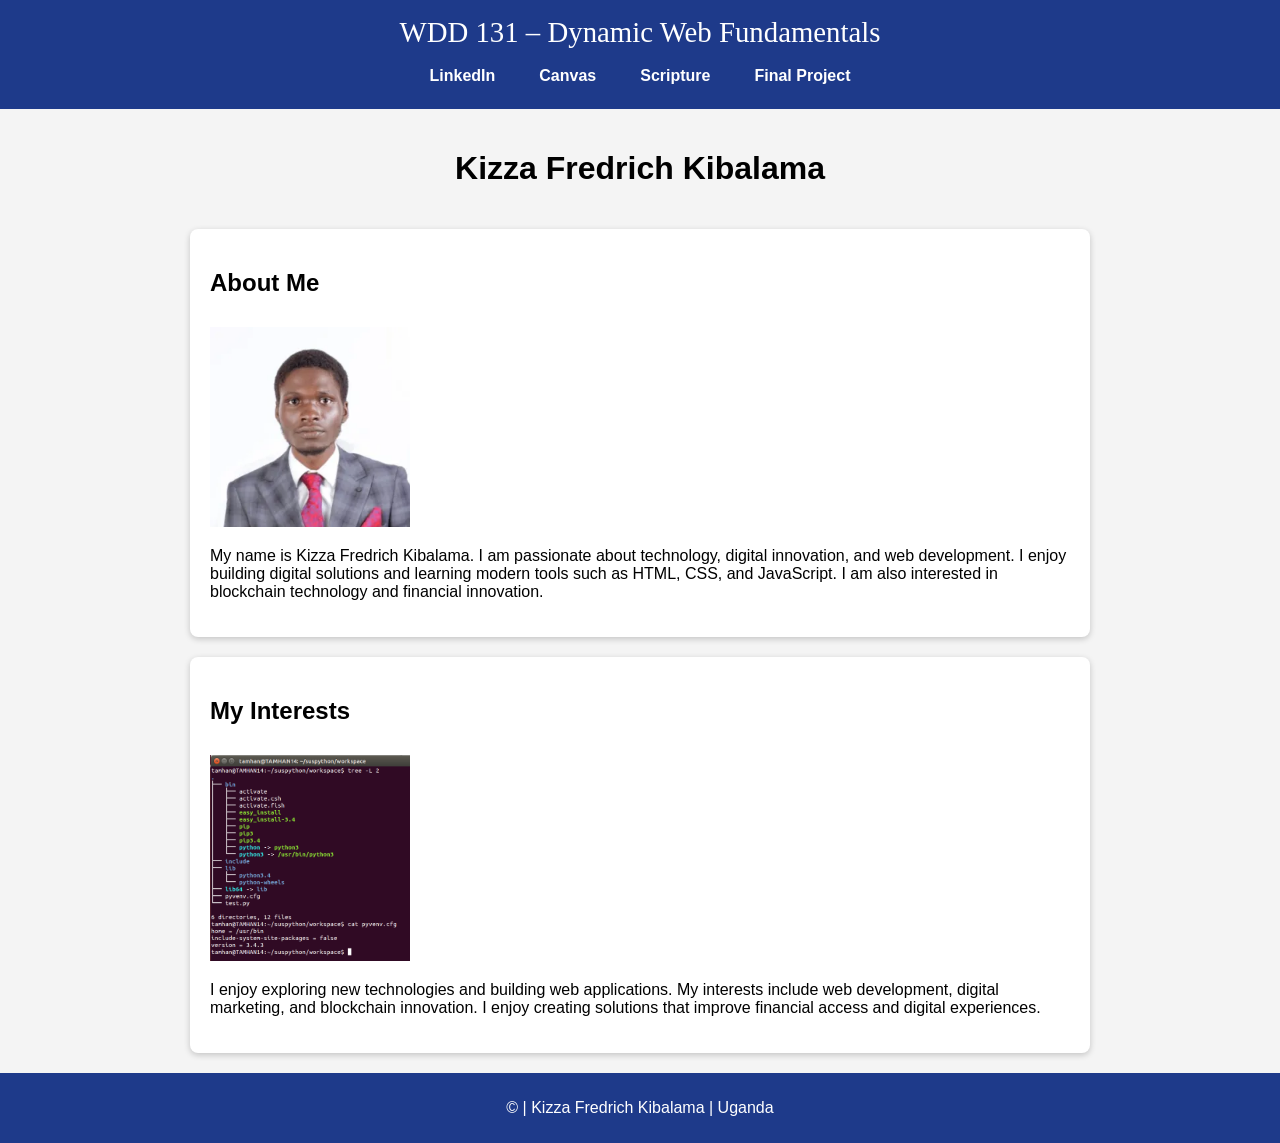
==== index.html @ a8189310 "2" ====
<!DOCTYPE html>
<html lang="en">

<head>
    <meta charset="UTF-8">
    <meta name="viewport" content="width=device-width, initial-scale=1.0">

    <title>WDD 131 – Dynamic Web Fundamentals – Kizza Fredrich Kibalama</title>

    <meta name="description" content="WDD 131 – Dynamic Web Fundamentals | Kizza Fredrich Kibalama | Learning HTML, CSS, and JavaScript fundamentals for web development.">
    <meta name="author" content="Kizza Fredrich Kibalama">

    <link rel="stylesheet" href="styles/base.css">
    <script src="scripts/getdates.js" defer></script>
</head>

<body>

<header>

    <span id="course-title">WDD 131 – Dynamic Web Fundamentals</span>

    <nav>
        <a href="https://www.linkedin.com/" target="_blank">LinkedIn</a>
        <a href="https://byupw.instructure.com/" target="_blank">Canvas</a>
        <a href="https://www.churchofjesuschrist.org/study/scriptures/bofm/1-ne/3?lang=eng&id=p7#p7" target="_blank">Scripture</a>
        <a href="#">Final Project</a>
    </nav>

</header>

<main>

    <h1>Kizza Fredrich Kibalama</h1>

    <section class="card">

        <h2>About Me</h2>

        <img src="images/profile.jpg" alt="Photo of Kizza Fredrich Kibalama" width="200">

        <p>
            My name is Kizza Fredrich Kibalama. I am passionate about technology,
            digital innovation, and web development. I enjoy building digital
            solutions and learning modern tools such as HTML, CSS, and JavaScript.
            I am also interested in blockchain technology and financial innovation.
        </p>

    </section>

    <section class="card">

        <h2>My Interests</h2>

        <img src="images/technology.jpg" alt="Technology and programming image" width="200">

        <p>
            I enjoy exploring new technologies and building web applications.
            My interests include web development, digital marketing, and
            blockchain innovation. I enjoy creating solutions that improve
            financial access and digital experiences.
        </p>

    </section>

</main>

<footer>

    <p>
        © <span id="currentyear"></span> | Kizza Fredrich Kibalama | Uganda
    </p>

    <p id="lastModified"></p>

</footer>

</body>

</html>
---- styles/base.css ----
/* Google Font Setup */
body {
    font-family: 'Roboto', sans-serif;
    margin: 0;
    background-color: #f4f4f4;
}

/* Header */
header {
    background-color: #1e3a8a;
    color: white;
    padding: 1rem;
    text-align: center;
}

/* Course Title */
#course-title {
    display: block;
    font-family: 'Playfair Display', serif;
    font-size: 1.8rem;
    margin-bottom: 10px;
}

/* Navigation Flex Layout */
nav {
    display: flex;
    justify-content: center;
    gap: 20px;
}

/* Navigation Links */
nav a {
    text-decoration: none;
    color: white;
    font-weight: bold;
    padding: 8px 12px;
    transition: 0.3s;
}

/* Hover Effect */
nav a:hover {
    background-color: white;
    color: #1e3a8a;
    border-radius: 5px;
}

/* Main Layout */
main {
    max-width: 900px;
    margin: auto;
    padding: 20px;
}

/* Page Heading */
h1 {
    text-align: center;
}

/* Grid Layout for Cards */
main {
    display: grid;
    gap: 20px;
}

/* Cards */
.card {
    background: white;
    padding: 20px;
    border-radius: 8px;
    box-shadow: 0px 2px 6px rgba(0,0,0,0.2);
}

/* Card Images */
.card img {
    max-width: 100%;
    height: auto;
    margin-top: 10px;
}

/* Footer */
footer {
    text-align: center;
    background-color: #1e3a8a;
    color: white;
    padding: 10px;
}
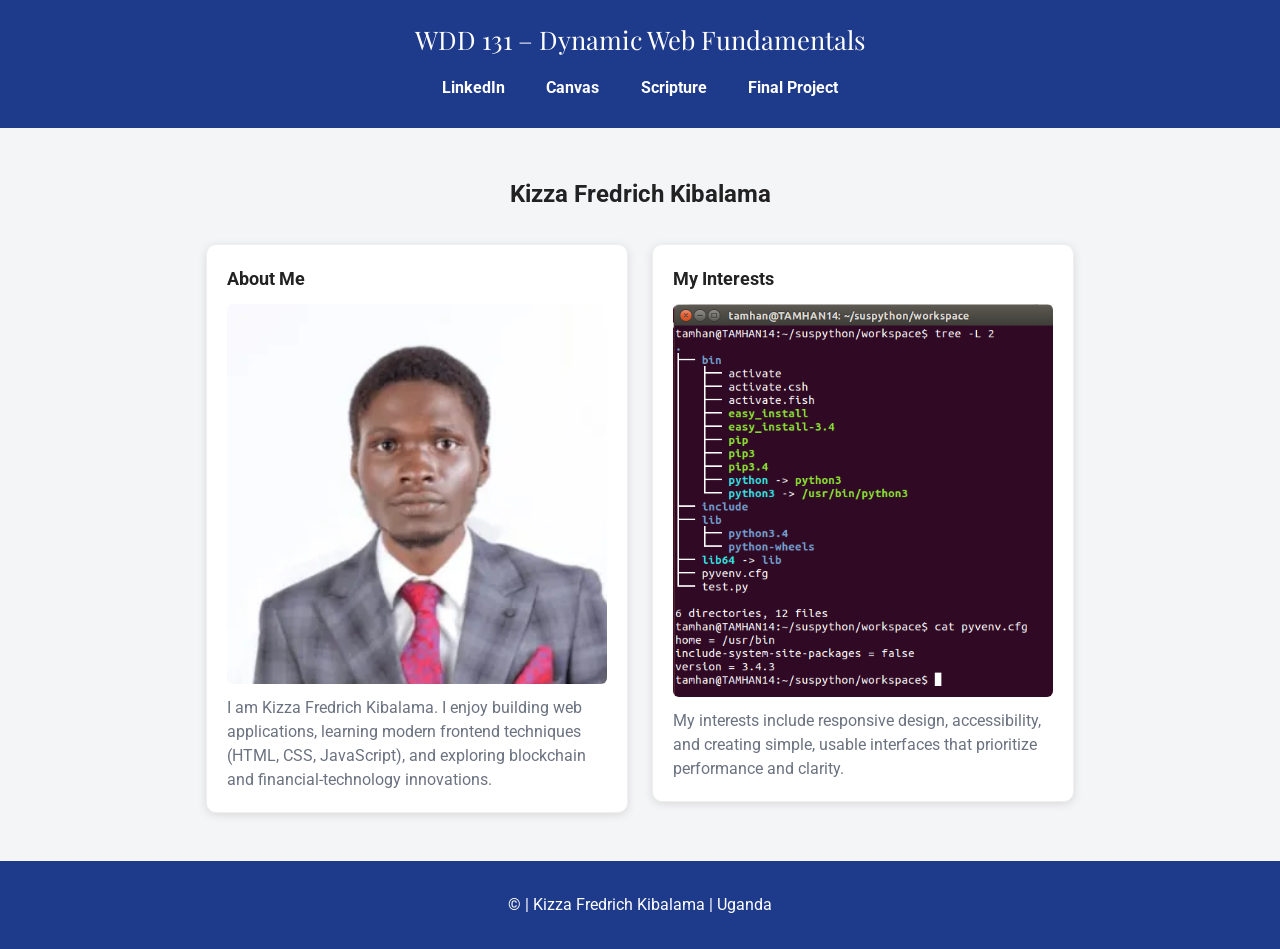
==== commit 1910db43: "3" ====
--- a/index.html
+++ b/index.html
@@ -1,80 +1,64 @@
 <!DOCTYPE html>
 <html lang="en">
+<head>
+    <meta charset="utf-8">
+    <meta name="viewport" content="width=device-width, initial-scale=1">
+    
+    <title>WDD 131 – Dynamic Web Fundamentals – Kizza Fredrich Kibalama</title>
+    
+    <meta name="description" content="WDD 131 – Dynamic Web Fundamentals | Kizza Fredrich Kibalama | HTML, CSS, JavaScript learning page">
+    <meta name="author" content="Kizza Fredrich Kibalama">
+    <meta name="keywords" content="WDD 131, Dynamic Web Fundamentals, HTML, CSS, JavaScript, Kizza Fredrich Kibalama">
 
-<head>
-    <meta charset="UTF-8">
-    <meta name="viewport" content="width=device-width, initial-scale=1.0">
+    <!-- Google Fonts: preconnect + stylesheet (DO NOT use @import) -->
+    <link rel="preconnect" href="https://fonts.googleapis.com">
+    <link rel="preconnect" href="https://fonts.gstatic.com" crossorigin>
+    <link href="https://fonts.googleapis.com/css2?family=Playfair+Display:wght@600&family=Roboto:wght@400;700&display=swap" rel="stylesheet">
 
-    <title>WDD 131 – Dynamic Web Fundamentals – Kizza Fredrich Kibalama</title>
+    <!-- Main stylesheet -->
+    <link rel="stylesheet" href="styles/base.css">
 
-    <meta name="description" content="WDD 131 – Dynamic Web Fundamentals | Kizza Fredrich Kibalama | Learning HTML, CSS, and JavaScript fundamentals for web development.">
-    <meta name="author" content="Kizza Fredrich Kibalama">
-
-    <link rel="stylesheet" href="styles/base.css">
+    <!-- JavaScript (defer to run after DOM is parsed) -->
     <script src="scripts/getdates.js" defer></script>
 </head>
+<body>
+    <header>
+        <span id="course-title">WDD 131 – Dynamic Web Fundamentals</span>
 
-<body>
+        <nav aria-label="Main navigation">
+            <a href="https://www.linkedin.com/" target="_blank" rel="noopener">LinkedIn</a>
+            <a href="https://byupw.instructure.com/" target="_blank" rel="noopener">Canvas</a>
+            <a href="https://www.churchofjesuschrist.org/study/scriptures" target="_blank" rel="noopener">Scripture</a>
+            <a href="#" id="final-project-link">Final Project</a>
+        </nav>
+    </header>
 
-<header>
+    <main>
+        <h1>Kizza Fredrich Kibalama</h1>
 
-    <span id="course-title">WDD 131 – Dynamic Web Fundamentals</span>
+        <section class="card">
+            <h2>About Me</h2>
+            <img src="images/profile.jpg" alt="Portrait of Kizza Fredrich Kibalama" width="600" height="400">
+            <p>
+                I am Kizza Fredrich Kibalama. I enjoy building web applications,
+                learning modern frontend techniques (HTML, CSS, JavaScript),
+                and exploring blockchain and financial-technology innovations.
+            </p>
+        </section>
 
-    <nav>
-        <a href="https://www.linkedin.com/" target="_blank">LinkedIn</a>
-        <a href="https://byupw.instructure.com/" target="_blank">Canvas</a>
-        <a href="https://www.churchofjesuschrist.org/study/scriptures/bofm/1-ne/3?lang=eng&id=p7#p7" target="_blank">Scripture</a>
-        <a href="#">Final Project</a>
-    </nav>
+        <section class="card">
+            <h2>My Interests</h2>
+            <img src="images/technology.jpg" alt="Technology illustration" width="600" height="400">
+            <p>
+                My interests include responsive design, accessibility, and creating
+                simple, usable interfaces that prioritize performance and clarity.
+            </p>
+        </section>
+    </main>
 
-</header>
-
-<main>
-
-    <h1>Kizza Fredrich Kibalama</h1>
-
-    <section class="card">
-
-        <h2>About Me</h2>
-
-        <img src="images/profile.jpg" alt="Photo of Kizza Fredrich Kibalama" width="200">
-
-        <p>
-            My name is Kizza Fredrich Kibalama. I am passionate about technology,
-            digital innovation, and web development. I enjoy building digital
-            solutions and learning modern tools such as HTML, CSS, and JavaScript.
-            I am also interested in blockchain technology and financial innovation.
-        </p>
-
-    </section>
-
-    <section class="card">
-
-        <h2>My Interests</h2>
-
-        <img src="images/technology.jpg" alt="Technology and programming image" width="200">
-
-        <p>
-            I enjoy exploring new technologies and building web applications.
-            My interests include web development, digital marketing, and
-            blockchain innovation. I enjoy creating solutions that improve
-            financial access and digital experiences.
-        </p>
-
-    </section>
-
-</main>
-
-<footer>
-
-    <p>
-        © <span id="currentyear"></span> | Kizza Fredrich Kibalama | Uganda
-    </p>
-
-    <p id="lastModified"></p>
-
-</footer>
-
+    <footer>
+        <p>© <span id="currentyear"></span> | Kizza Fredrich Kibalama | Uganda</p>
+        <p id="lastModified" aria-live="polite"></p>
+    </footer>
 </body>
-
 </html>
--- a/styles/base.css
+++ b/styles/base.css
@@ -1,86 +1,153 @@
-/* Google Font Setup */
+/* Root variables  */
+:root {
+    --bg: #f4f5f7;
+    --card-bg: #ffffff;
+    --accent: #1e3a8a;     
+    --text: #222222;
+    --muted: #6b7280;      
+    --shadow: #d9d9d9;
+    --radius: 10px;
+    --max-width: 900px;
+}
+
+/* Base styles */
+*,
+*::before,
+*::after {
+    box-sizing: border-box;
+}
+
+html, body {
+    height: 100%;
+    margin: 0;
+}
+
 body {
     font-family: 'Roboto', sans-serif;
-    margin: 0;
-    background-color: #f4f4f4;
+    background-color: var(--bg);
+    color: var(--text);
+    line-height: 1.5;
+    -webkit-font-smoothing: antialiased;
+    -moz-osx-font-smoothing: grayscale;
 }
 
 /* Header */
 header {
-    background-color: #1e3a8a;
-    color: white;
-    padding: 1rem;
+    background-color: var(--accent);
+    color: #ffffff;
+    padding: 1.25rem 1rem;
     text-align: center;
 }
 
-/* Course Title */
+/* Course title shown as block to allow centering easily */
 #course-title {
     display: block;
     font-family: 'Playfair Display', serif;
-    font-size: 1.8rem;
-    margin-bottom: 10px;
+    font-size: 1.6rem;
+    margin: 0 0 0.6rem 0;
 }
 
-/* Navigation Flex Layout */
+/* Navigation - Flex layout */
 nav {
     display: flex;
     justify-content: center;
-    gap: 20px;
+    gap: 1rem;
+    flex-wrap: wrap;
+    align-items: center;
+    margin-top: 0.25rem;
 }
 
-/* Navigation Links */
+/* Nav link styling*/
 nav a {
+    display: inline-block;
+    padding: 0.5rem 0.8rem;
     text-decoration: none;
-    color: white;
-    font-weight: bold;
-    padding: 8px 12px;
-    transition: 0.3s;
+    color: #ffffff;
+    font-weight: 700;
+    border-radius: 6px;
+    transition: background-color 180ms ease, color 180ms ease, transform 180ms ease;
+    outline-offset: 4px;
 }
 
-/* Hover Effect */
-nav a:hover {
-    background-color: white;
-    color: #1e3a8a;
-    border-radius: 5px;
+/* Hover/focus effect */
+nav a:hover,
+nav a:focus {
+    background-color: #ffffff;
+    color: var(--accent);
+    transform: translateY(0); /* ensure no shifting transform on hover */
 }
 
-/* Main Layout */
+/* Main container - consolidated single rule */
 main {
-    max-width: 900px;
-    margin: auto;
-    padding: 20px;
+    max-width: var(--max-width);
+    margin: 2rem auto;
+    padding: 1rem;
+    display: grid;
+    gap: 1.25rem;
+    align-items: start;
 }
 
-/* Page Heading */
-h1 {
+/* Page heading */
+main > h1 {
     text-align: center;
+    margin: 0 0 0.5rem 0;
+    font-size: 1.5rem;
 }
 
-/* Grid Layout for Cards */
-main {
-    display: grid;
-    gap: 20px;
+/* Cards (grid children) */
+.card {
+    background-color: var(--card-bg);
+    padding: 1.25rem;
+    border-radius: var(--radius);
+    box-shadow: 0 2px 8px var(--shadow);
+    border: 1px solid #efefef;
 }
 
-/* Cards */
-.card {
-    background: white;
-    padding: 20px;
-    border-radius: 8px;
-    box-shadow: 0px 2px 6px rgba(0,0,0,0.2);
+/* Card images */
+.card img {
+    width: 100%;
+    height: auto;
+    display: block;
+    margin: 0.75rem 0;
+    border-radius: 6px;
+    object-fit: cover;
 }
 
-/* Card Images */
-.card img {
-    max-width: 100%;
-    height: auto;
-    margin-top: 10px;
+/* Card headings + paragraphs */
+.card h2 {
+    margin-top: 0;
+    margin-bottom: 0.5rem;
+    font-size: 1.125rem;
+}
+
+.card p {
+    margin: 0;
+    color: var(--muted);
 }
 
 /* Footer */
 footer {
+    background-color: var(--accent);
+    color: #ffffff;
+    padding: 1rem;
     text-align: center;
-    background-color: #1e3a8a;
-    color: white;
-    padding: 10px;
+    margin-top: 2rem;
+}
+
+/* Responsive: show cards side-by-side on wider screens */
+@media (min-width: 760px) {
+    main {
+        grid-template-columns: 1fr 1fr;
+        gap: 1.5rem;
+    }
+
+    main > h1 {
+        grid-column: 1 / -1; /* heading spans both columns */
+    }
+}
+
+/* Accessibility helpers */
+a:focus {
+    outline: 3px solid #fff3; /* subtle focus ring */
+    outline-offset: 3px;
 }
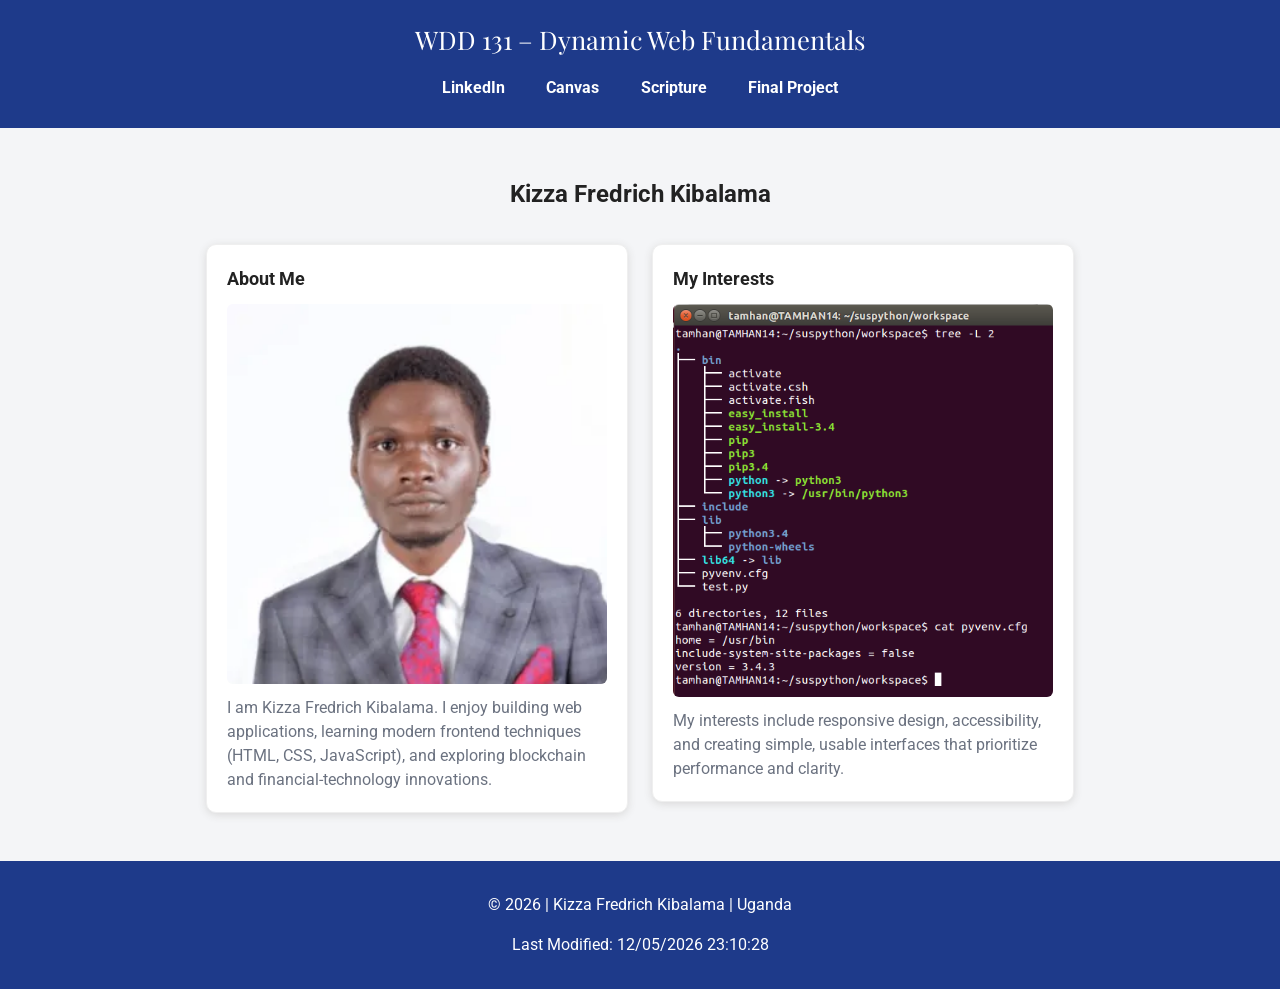
==== commit 39837e1a: "7" ====
--- a/index.html
+++ b/index.html
@@ -10,15 +10,12 @@
     <meta name="author" content="Kizza Fredrich Kibalama">
     <meta name="keywords" content="WDD 131, Dynamic Web Fundamentals, HTML, CSS, JavaScript, Kizza Fredrich Kibalama">
 
-    <!-- Google Fonts: preconnect + stylesheet (DO NOT use @import) -->
     <link rel="preconnect" href="https://fonts.googleapis.com">
     <link rel="preconnect" href="https://fonts.gstatic.com" crossorigin>
     <link href="https://fonts.googleapis.com/css2?family=Playfair+Display:wght@600&family=Roboto:wght@400;700&display=swap" rel="stylesheet">
 
-    <!-- Main stylesheet -->
     <link rel="stylesheet" href="styles/base.css">
 
-    <!-- JavaScript (defer to run after DOM is parsed) -->
     <script src="scripts/getdates.js" defer></script>
 </head>
 <body>
--- a/styles/base.css
+++ b/styles/base.css
@@ -1,4 +1,3 @@
-/* Root variables  */
 :root {
     --bg: #f4f5f7;
     --card-bg: #ffffff;
@@ -10,7 +9,6 @@
     --max-width: 900px;
 }
 
-/* Base styles */
 *,
 *::before,
 *::after {
@@ -31,7 +29,6 @@
     -moz-osx-font-smoothing: grayscale;
 }
 
-/* Header */
 header {
     background-color: var(--accent);
     color: #ffffff;
@@ -39,7 +36,6 @@
     text-align: center;
 }
 
-/* Course title shown as block to allow centering easily */
 #course-title {
     display: block;
     font-family: 'Playfair Display', serif;
@@ -47,7 +43,6 @@
     margin: 0 0 0.6rem 0;
 }
 
-/* Navigation - Flex layout */
 nav {
     display: flex;
     justify-content: center;
@@ -57,7 +52,6 @@
     margin-top: 0.25rem;
 }
 
-/* Nav link styling*/
 nav a {
     display: inline-block;
     padding: 0.5rem 0.8rem;
@@ -69,7 +63,6 @@
     outline-offset: 4px;
 }
 
-/* Hover/focus effect */
 nav a:hover,
 nav a:focus {
     background-color: #ffffff;
@@ -77,7 +70,6 @@
     transform: translateY(0); /* ensure no shifting transform on hover */
 }
 
-/* Main container - consolidated single rule */
 main {
     max-width: var(--max-width);
     margin: 2rem auto;
@@ -87,14 +79,12 @@
     align-items: start;
 }
 
-/* Page heading */
 main > h1 {
     text-align: center;
     margin: 0 0 0.5rem 0;
     font-size: 1.5rem;
 }
 
-/* Cards (grid children) */
 .card {
     background-color: var(--card-bg);
     padding: 1.25rem;
@@ -103,7 +93,6 @@
     border: 1px solid #efefef;
 }
 
-/* Card images */
 .card img {
     width: 100%;
     height: auto;
@@ -113,7 +102,6 @@
     object-fit: cover;
 }
 
-/* Card headings + paragraphs */
 .card h2 {
     margin-top: 0;
     margin-bottom: 0.5rem;
@@ -125,7 +113,6 @@
     color: var(--muted);
 }
 
-/* Footer */
 footer {
     background-color: var(--accent);
     color: #ffffff;
@@ -134,7 +121,6 @@
     margin-top: 2rem;
 }
 
-/* Responsive: show cards side-by-side on wider screens */
 @media (min-width: 760px) {
     main {
         grid-template-columns: 1fr 1fr;
@@ -142,12 +128,11 @@
     }
 
     main > h1 {
-        grid-column: 1 / -1; /* heading spans both columns */
+        grid-column: 1 / -1; 
     }
 }
 
-/* Accessibility helpers */
 a:focus {
-    outline: 3px solid #fff3; /* subtle focus ring */
+    outline: 3px solid #fff3; 
     outline-offset: 3px;
 }
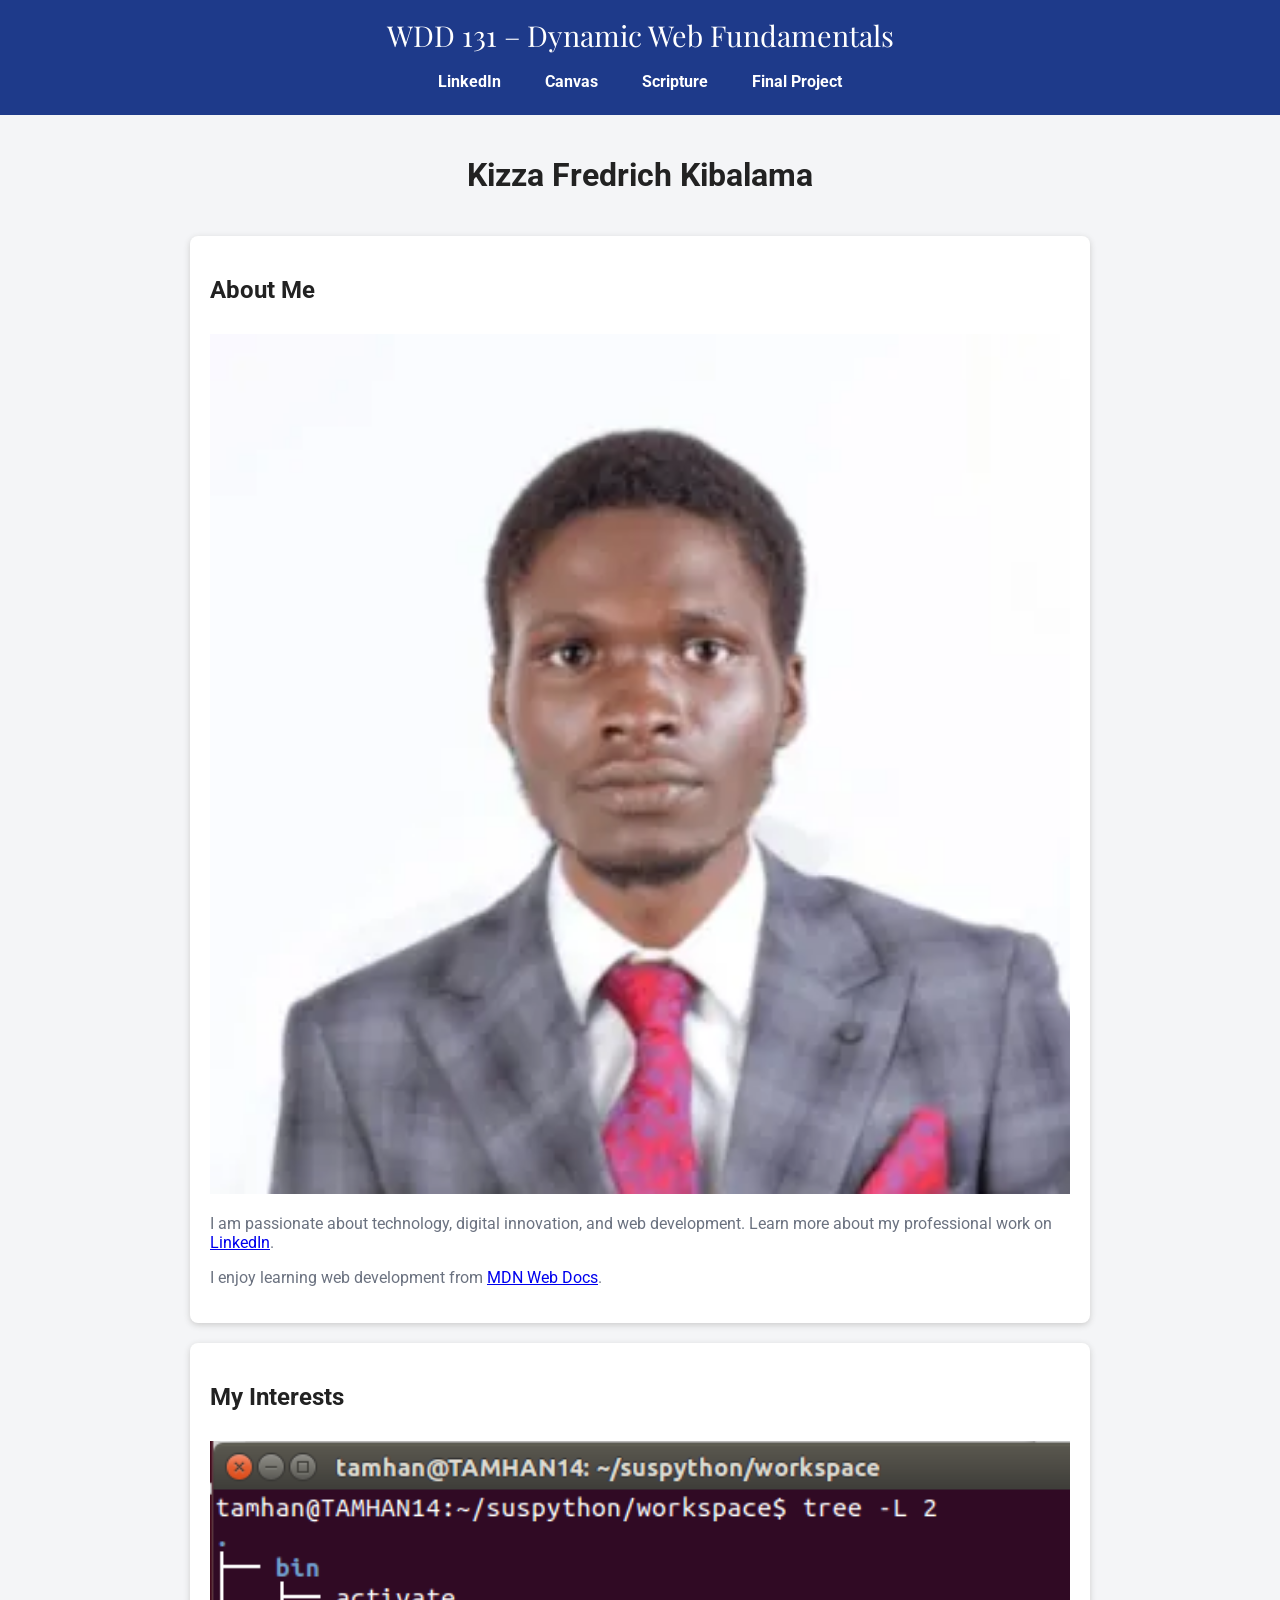
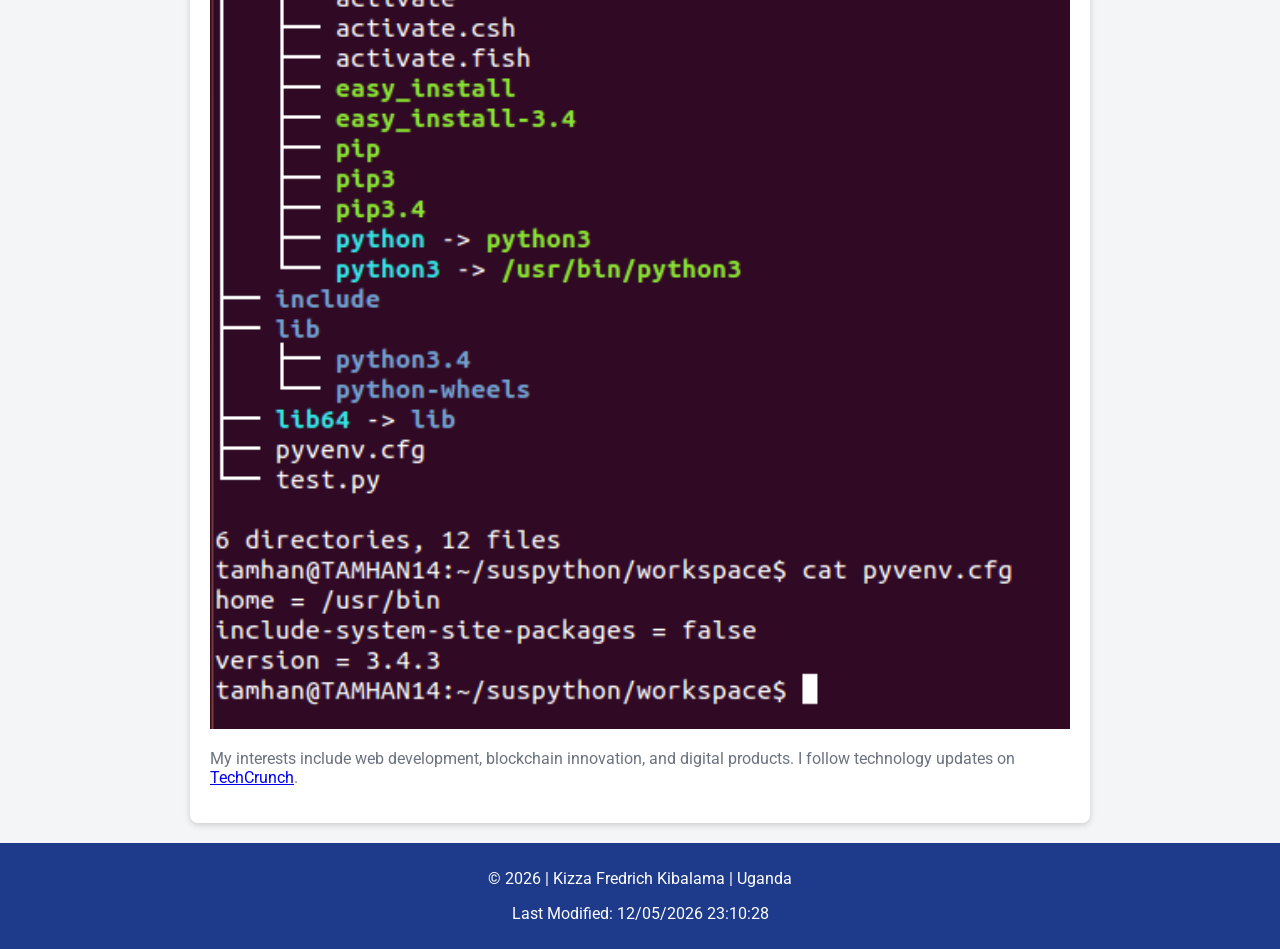
==== commit b3f4741b: "added" ====
--- a/index.html
+++ b/index.html
@@ -1,61 +1,91 @@
 <!DOCTYPE html>
 <html lang="en">
+
 <head>
-    <meta charset="utf-8">
-    <meta name="viewport" content="width=device-width, initial-scale=1">
-    
+    <meta charset="UTF-8">
+    <meta name="viewport" content="width=device-width, initial-scale=1.0">
+
     <title>WDD 131 – Dynamic Web Fundamentals – Kizza Fredrich Kibalama</title>
-    
+
     <meta name="description" content="WDD 131 – Dynamic Web Fundamentals | Kizza Fredrich Kibalama | HTML, CSS, JavaScript learning page">
     <meta name="author" content="Kizza Fredrich Kibalama">
-    <meta name="keywords" content="WDD 131, Dynamic Web Fundamentals, HTML, CSS, JavaScript, Kizza Fredrich Kibalama">
 
+    <!-- Google Fonts -->
     <link rel="preconnect" href="https://fonts.googleapis.com">
     <link rel="preconnect" href="https://fonts.gstatic.com" crossorigin>
     <link href="https://fonts.googleapis.com/css2?family=Playfair+Display:wght@600&family=Roboto:wght@400;700&display=swap" rel="stylesheet">
 
+    <!-- CSS -->
     <link rel="stylesheet" href="styles/base.css">
 
+    <!-- JavaScript -->
     <script src="scripts/getdates.js" defer></script>
 </head>
+
 <body>
-    <header>
-        <span id="course-title">WDD 131 – Dynamic Web Fundamentals</span>
 
-        <nav aria-label="Main navigation">
-            <a href="https://www.linkedin.com/" target="_blank" rel="noopener">LinkedIn</a>
-            <a href="https://byupw.instructure.com/" target="_blank" rel="noopener">Canvas</a>
-            <a href="https://www.churchofjesuschrist.org/study/scriptures" target="_blank" rel="noopener">Scripture</a>
-            <a href="#" id="final-project-link">Final Project</a>
-        </nav>
-    </header>
+<header>
 
-    <main>
-        <h1>Kizza Fredrich Kibalama</h1>
+    <span id="course-title">WDD 131 – Dynamic Web Fundamentals</span>
 
-        <section class="card">
-            <h2>About Me</h2>
-            <img src="images/profile.jpg" alt="Portrait of Kizza Fredrich Kibalama" width="600" height="400">
-            <p>
-                I am Kizza Fredrich Kibalama. I enjoy building web applications,
-                learning modern frontend techniques (HTML, CSS, JavaScript),
-                and exploring blockchain and financial-technology innovations.
-            </p>
-        </section>
+    <nav>
+        <a href="https://www.linkedin.com/" target="_blank">LinkedIn</a>
+        <a href="https://byupw.instructure.com/" target="_blank">Canvas</a>
+        <a href="https://www.churchofjesuschrist.org/study/scriptures" target="_blank">Scripture</a>
+        <a href="#">Final Project</a>
+    </nav>
 
-        <section class="card">
-            <h2>My Interests</h2>
-            <img src="images/technology.jpg" alt="Technology illustration" width="600" height="400">
-            <p>
-                My interests include responsive design, accessibility, and creating
-                simple, usable interfaces that prioritize performance and clarity.
-            </p>
-        </section>
-    </main>
+</header>
 
-    <footer>
-        <p>© <span id="currentyear"></span> | Kizza Fredrich Kibalama | Uganda</p>
-        <p id="lastModified" aria-live="polite"></p>
-    </footer>
+<main>
+
+    <h1>Kizza Fredrich Kibalama</h1>
+
+    <section class="card">
+
+        <h2>About Me</h2>
+
+        <img src="images/profile.jpg" alt="Portrait of Kizza Fredrich Kibalama">
+
+        <p>
+            I am passionate about technology, digital innovation, and web development.
+            Learn more about my professional work on
+            <a href="https://www.linkedin.com/" target="_blank">LinkedIn</a>.
+        </p>
+
+        <p>
+            I enjoy learning web development from
+            <a href="https://developer.mozilla.org/" target="_blank">MDN Web Docs</a>.
+        </p>
+
+    </section>
+
+    <section class="card">
+
+        <h2>My Interests</h2>
+
+        <img src="images/technology.jpg" alt="Technology illustration">
+
+        <p>
+            My interests include web development, blockchain innovation, and digital products.
+            I follow technology updates on
+            <a href="https://techcrunch.com/" target="_blank">TechCrunch</a>.
+        </p>
+
+    </section>
+
+</main>
+
+<footer>
+
+    <p>
+        © <span id="currentyear"></span> | Kizza Fredrich Kibalama | Uganda
+    </p>
+
+    <p id="lastModified"></p>
+
+</footer>
+
 </body>
+
 </html>
--- a/styles/base.css
+++ b/styles/base.css
@@ -1,138 +1,84 @@
 :root {
     --bg: #f4f5f7;
     --card-bg: #ffffff;
-    --accent: #1e3a8a;     
+    --accent: #1e3a8a;
     --text: #222222;
-    --muted: #6b7280;      
-    --shadow: #d9d9d9;
-    --radius: 10px;
-    --max-width: 900px;
-}
-
-*,
-*::before,
-*::after {
-    box-sizing: border-box;
-}
-
-html, body {
-    height: 100%;
-    margin: 0;
+    --muted: #6b7280;
 }
 
 body {
+    margin: 0;
     font-family: 'Roboto', sans-serif;
     background-color: var(--bg);
     color: var(--text);
-    line-height: 1.5;
-    -webkit-font-smoothing: antialiased;
-    -moz-osx-font-smoothing: grayscale;
 }
 
 header {
     background-color: var(--accent);
     color: #ffffff;
-    padding: 1.25rem 1rem;
     text-align: center;
+    padding: 1rem;
 }
 
 #course-title {
     display: block;
     font-family: 'Playfair Display', serif;
-    font-size: 1.6rem;
-    margin: 0 0 0.6rem 0;
+    font-size: 1.8rem;
+    margin-bottom: 10px;
 }
 
 nav {
     display: flex;
     justify-content: center;
-    gap: 1rem;
-    flex-wrap: wrap;
-    align-items: center;
-    margin-top: 0.25rem;
+    gap: 20px;
 }
 
 nav a {
-    display: inline-block;
-    padding: 0.5rem 0.8rem;
     text-decoration: none;
     color: #ffffff;
-    font-weight: 700;
-    border-radius: 6px;
-    transition: background-color 180ms ease, color 180ms ease, transform 180ms ease;
-    outline-offset: 4px;
+    font-weight: bold;
+    padding: 8px 12px;
+    transition: 0.3s;
 }
 
-nav a:hover,
-nav a:focus {
+nav a:hover {
     background-color: #ffffff;
     color: var(--accent);
-    transform: translateY(0); /* ensure no shifting transform on hover */
+    border-radius: 5px;
 }
 
 main {
-    max-width: var(--max-width);
-    margin: 2rem auto;
-    padding: 1rem;
+    max-width: 900px;
+    margin: auto;
+    padding: 20px;
     display: grid;
-    gap: 1.25rem;
-    align-items: start;
+    gap: 20px;
 }
 
-main > h1 {
+h1 {
     text-align: center;
-    margin: 0 0 0.5rem 0;
-    font-size: 1.5rem;
 }
 
 .card {
     background-color: var(--card-bg);
-    padding: 1.25rem;
-    border-radius: var(--radius);
-    box-shadow: 0 2px 8px var(--shadow);
-    border: 1px solid #efefef;
+    padding: 20px;
+    border-radius: 8px;
+    box-shadow: 0px 2px 6px #cccccc;
 }
 
 .card img {
     width: 100%;
     height: auto;
-    display: block;
-    margin: 0.75rem 0;
-    border-radius: 6px;
-    object-fit: cover;
-}
-
-.card h2 {
-    margin-top: 0;
-    margin-bottom: 0.5rem;
-    font-size: 1.125rem;
+    margin-top: 10px;
 }
 
 .card p {
-    margin: 0;
     color: var(--muted);
 }
 
 footer {
     background-color: var(--accent);
     color: #ffffff;
-    padding: 1rem;
     text-align: center;
-    margin-top: 2rem;
-}
-
-@media (min-width: 760px) {
-    main {
-        grid-template-columns: 1fr 1fr;
-        gap: 1.5rem;
-    }
-
-    main > h1 {
-        grid-column: 1 / -1; 
-    }
-}
-
-a:focus {
-    outline: 3px solid #fff3; 
-    outline-offset: 3px;
+    padding: 10px;
 }
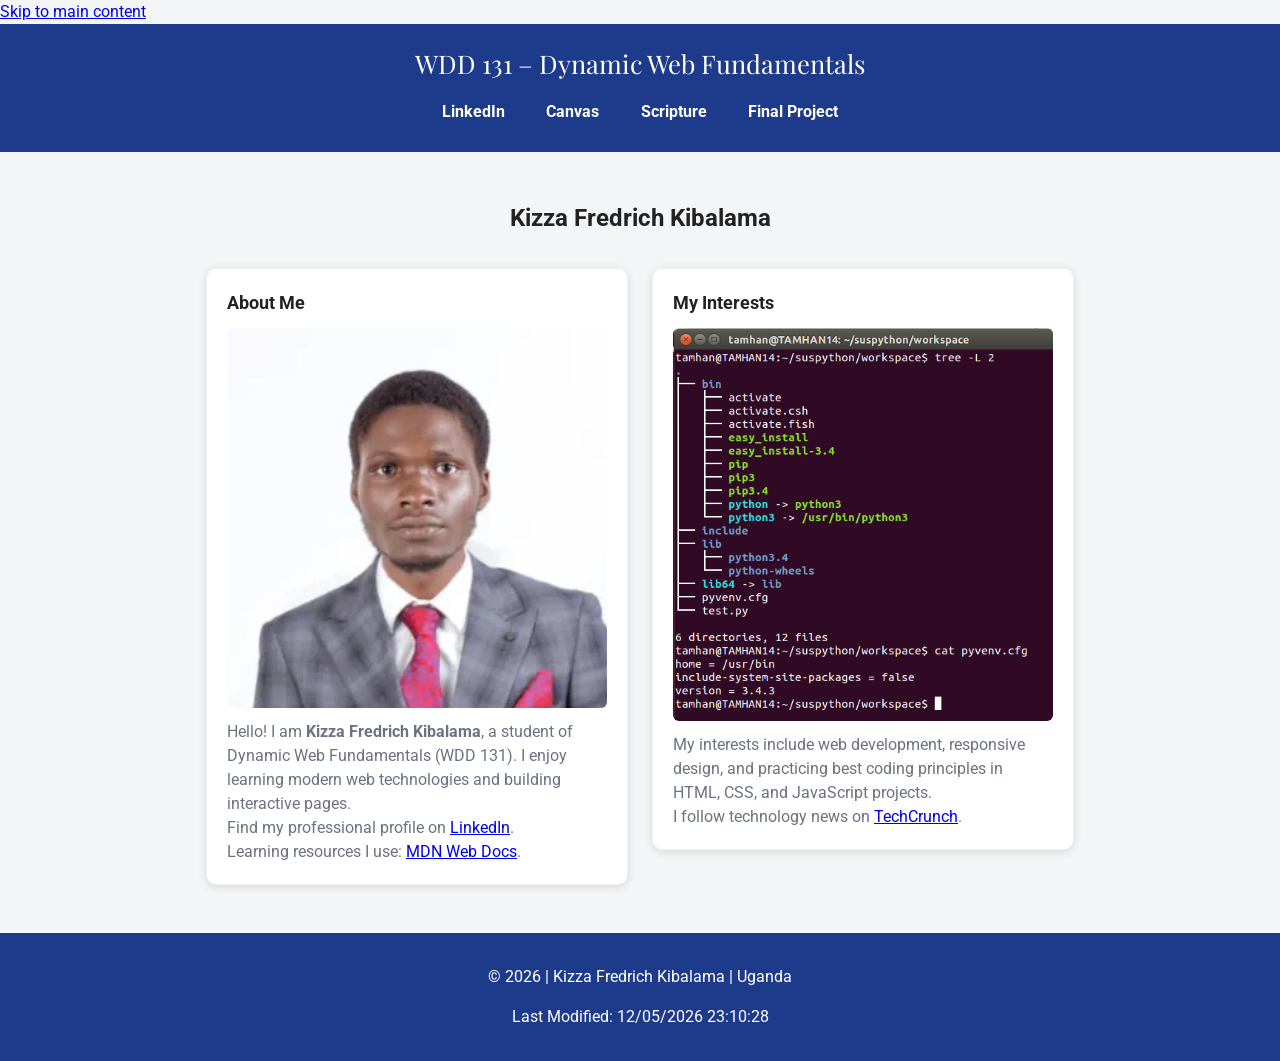
==== commit ffedbc0b: "yo yo" ====
--- a/index.html
+++ b/index.html
@@ -1,14 +1,12 @@
 <!DOCTYPE html>
-<html lang="en">
-
+<html lang="en-US">
 <head>
     <meta charset="UTF-8">
     <meta name="viewport" content="width=device-width, initial-scale=1.0">
-
     <title>WDD 131 – Dynamic Web Fundamentals – Kizza Fredrich Kibalama</title>
-
     <meta name="description" content="WDD 131 – Dynamic Web Fundamentals | Kizza Fredrich Kibalama | HTML, CSS, JavaScript learning page">
     <meta name="author" content="Kizza Fredrich Kibalama">
+    <meta name="keywords" content="WDD 131, Dynamic Web Fundamentals, HTML, CSS, JavaScript, Kizza Fredrich Kibalama">
 
     <!-- Google Fonts -->
     <link rel="preconnect" href="https://fonts.googleapis.com">
@@ -18,74 +16,68 @@
     <!-- CSS -->
     <link rel="stylesheet" href="styles/base.css">
 
-    <!-- JavaScript -->
+    <!-- JS -->
     <script src="scripts/getdates.js" defer></script>
 </head>
-
 <body>
 
-<header>
+    <!-- Skip link for accessibility -->
+    <a class="skip-link" href="#maincontent">Skip to main content</a>
 
-    <span id="course-title">WDD 131 – Dynamic Web Fundamentals</span>
+    <!-- Header -->
+    <header>
+        <span id="course-title">WDD 131 – Dynamic Web Fundamentals</span>
+        <nav aria-label="Main navigation">
+            <a href="https://www.linkedin.com/" target="_blank" rel="noopener noreferrer">LinkedIn</a>
+            <a href="https://byupw.instructure.com/" target="_blank" rel="noopener noreferrer">Canvas</a>
+            <a href="https://www.churchofjesuschrist.org/study/scriptures" target="_blank" rel="noopener noreferrer">Scripture</a>
+            <a href="#" id="final-project-link">Final Project</a>
+        </nav>
+    </header>
 
-    <nav>
-        <a href="https://www.linkedin.com/" target="_blank">LinkedIn</a>
-        <a href="https://byupw.instructure.com/" target="_blank">Canvas</a>
-        <a href="https://www.churchofjesuschrist.org/study/scriptures" target="_blank">Scripture</a>
-        <a href="#">Final Project</a>
-    </nav>
+    <!-- Main Content -->
+    <main id="maincontent">
+        <h1>Kizza Fredrich Kibalama</h1>
 
-</header>
+        <section class="card">
+            <h2>About Me</h2>
+            <img src="images/profile.jpg" alt="Portrait of Kizza Fredrich Kibalama" width="800" height="533">
+            <p>
+                Hello! I am <strong>Kizza Fredrich Kibalama</strong>, a student of Dynamic Web Fundamentals (WDD 131).
+                I enjoy learning modern web technologies and building interactive pages.
+            </p>
 
-<main>
+            <!-- Additional required content links (brings total links to 7+) -->
+            <p>
+                Find my professional profile on
+                <a href="https://www.linkedin.com/" target="_blank" rel="noopener noreferrer">LinkedIn</a>.
+            </p>
+            <p>
+                Learning resources I use:
+                <a href="https://developer.mozilla.org/" target="_blank" rel="noopener noreferrer">MDN Web Docs</a>.
+            </p>
+        </section>
 
-    <h1>Kizza Fredrich Kibalama</h1>
+        <section class="card">
+            <h2>My Interests</h2>
+            <img src="images/technology.jpg" alt="Technology illustration" width="800" height="533">
+            <p>
+                My interests include web development, responsive design, and practicing best coding principles in HTML, CSS,
+                and JavaScript projects.
+            </p>
 
-    <section class="card">
+            <p>
+                I follow technology news on
+                <a href="https://techcrunch.com/" target="_blank" rel="noopener noreferrer">TechCrunch</a>.
+            </p>
+        </section>
+    </main>
 
-        <h2>About Me</h2>
-
-        <img src="images/profile.jpg" alt="Portrait of Kizza Fredrich Kibalama">
-
-        <p>
-            I am passionate about technology, digital innovation, and web development.
-            Learn more about my professional work on
-            <a href="https://www.linkedin.com/" target="_blank">LinkedIn</a>.
-        </p>
-
-        <p>
-            I enjoy learning web development from
-            <a href="https://developer.mozilla.org/" target="_blank">MDN Web Docs</a>.
-        </p>
-
-    </section>
-
-    <section class="card">
-
-        <h2>My Interests</h2>
-
-        <img src="images/technology.jpg" alt="Technology illustration">
-
-        <p>
-            My interests include web development, blockchain innovation, and digital products.
-            I follow technology updates on
-            <a href="https://techcrunch.com/" target="_blank">TechCrunch</a>.
-        </p>
-
-    </section>
-
-</main>
-
-<footer>
-
-    <p>
-        © <span id="currentyear"></span> | Kizza Fredrich Kibalama | Uganda
-    </p>
-
-    <p id="lastModified"></p>
-
-</footer>
+    <!-- Footer -->
+    <footer>
+        <p>© <span id="currentyear"></span> | Kizza Fredrich Kibalama | Uganda</p>
+        <p id="lastModified"></p>
+    </footer>
 
 </body>
-
 </html>
--- a/styles/base.css
+++ b/styles/base.css
@@ -1,84 +1,138 @@
 :root {
     --bg: #f4f5f7;
     --card-bg: #ffffff;
-    --accent: #1e3a8a;
+    --accent: #1e3a8a;     
     --text: #222222;
-    --muted: #6b7280;
+    --muted: #6b7280;      
+    --shadow: #d9d9d9;
+    --radius: 10px;
+    --max-width: 900px;
+}
+
+*,
+*::before,
+*::after {
+    box-sizing: border-box;
+}
+
+html, body {
+    height: 100%;
+    margin: 0;
 }
 
 body {
-    margin: 0;
     font-family: 'Roboto', sans-serif;
     background-color: var(--bg);
     color: var(--text);
+    line-height: 1.5;
+    -webkit-font-smoothing: antialiased;
+    -moz-osx-font-smoothing: grayscale;
 }
 
 header {
     background-color: var(--accent);
     color: #ffffff;
+    padding: 1.25rem 1rem;
     text-align: center;
-    padding: 1rem;
 }
 
 #course-title {
     display: block;
     font-family: 'Playfair Display', serif;
-    font-size: 1.8rem;
-    margin-bottom: 10px;
+    font-size: 1.6rem;
+    margin: 0 0 0.6rem 0;
 }
 
 nav {
     display: flex;
     justify-content: center;
-    gap: 20px;
+    gap: 1rem;
+    flex-wrap: wrap;
+    align-items: center;
+    margin-top: 0.25rem;
 }
 
 nav a {
+    display: inline-block;
+    padding: 0.5rem 0.8rem;
     text-decoration: none;
     color: #ffffff;
-    font-weight: bold;
-    padding: 8px 12px;
-    transition: 0.3s;
+    font-weight: 700;
+    border-radius: 6px;
+    transition: background-color 180ms ease, color 180ms ease, transform 180ms ease;
+    outline-offset: 4px;
 }
 
-nav a:hover {
+nav a:hover,
+nav a:focus {
     background-color: #ffffff;
     color: var(--accent);
-    border-radius: 5px;
+    transform: translateY(0); /* ensure no shifting transform on hover */
 }
 
 main {
-    max-width: 900px;
-    margin: auto;
-    padding: 20px;
+    max-width: var(--max-width);
+    margin: 2rem auto;
+    padding: 1rem;
     display: grid;
-    gap: 20px;
+    gap: 1.25rem;
+    align-items: start;
 }
 
-h1 {
+main > h1 {
     text-align: center;
+    margin: 0 0 0.5rem 0;
+    font-size: 1.5rem;
 }
 
 .card {
     background-color: var(--card-bg);
-    padding: 20px;
-    border-radius: 8px;
-    box-shadow: 0px 2px 6px #cccccc;
+    padding: 1.25rem;
+    border-radius: var(--radius);
+    box-shadow: 0 2px 8px var(--shadow);
+    border: 1px solid #efefef;
 }
 
 .card img {
     width: 100%;
     height: auto;
-    margin-top: 10px;
+    display: block;
+    margin: 0.75rem 0;
+    border-radius: 6px;
+    object-fit: cover;
+}
+
+.card h2 {
+    margin-top: 0;
+    margin-bottom: 0.5rem;
+    font-size: 1.125rem;
 }
 
 .card p {
+    margin: 0;
     color: var(--muted);
 }
 
 footer {
     background-color: var(--accent);
     color: #ffffff;
+    padding: 1rem;
     text-align: center;
-    padding: 10px;
+    margin-top: 2rem;
+}
+
+@media (min-width: 760px) {
+    main {
+        grid-template-columns: 1fr 1fr;
+        gap: 1.5rem;
+    }
+
+    main > h1 {
+        grid-column: 1 / -1; 
+    }
+}
+
+a:focus {
+    outline: 3px solid #fff3; 
+    outline-offset: 3px;
 }
